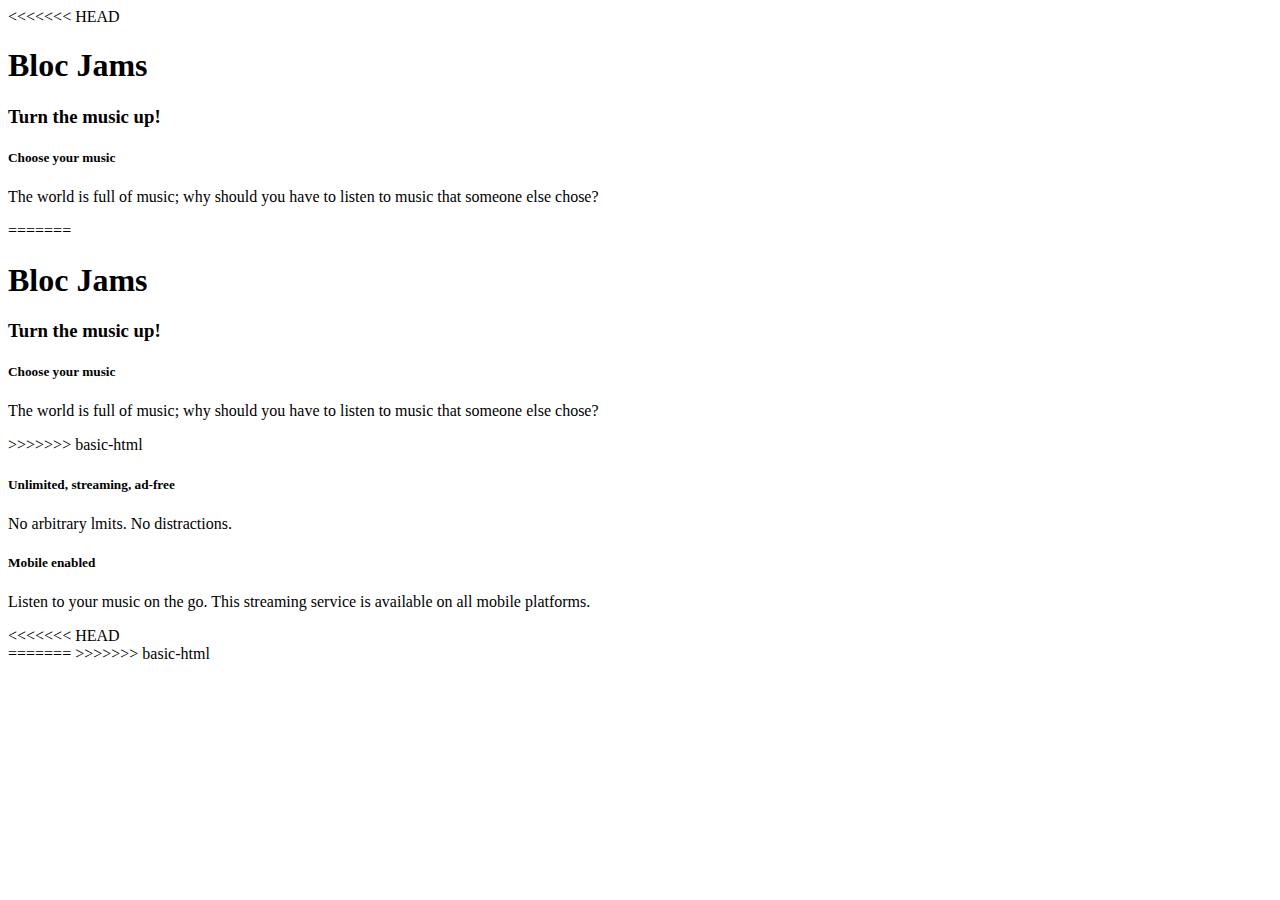
==== index.html @ 7065706e "checkpoint 1 basic html" ====
<!DOCTYPE html>
 <html>
     <head>
        <title>Bloc Jams</title>
     </head>
     <body>
<<<<<<< HEAD
          <div> <!-- navigation bar -->
         </div>
         <div> <!-- hero content -->
             <h1>Bloc Jams</h1>
             <h3>Turn the music up!</h3>
         </div>
         <div> <!-- selling points -->
             <div>
             <h5>Choose your music</h5>
             <p>The world is full of music; why should you have to listen to music that someone else chose?</p>
         </div>
=======
         <section> <!-- navigation bar -->
         </section>
         <section> <!-- hero content -->
             <h1>Bloc Jams</h1>
             <h3>Turn the music up!</h3>
         </section>
         <section> <!-- selling points -->
             <div>
             <h5>Choose your music</h5>
             <p>The world is full of music; why should you have to listen to music that someone else chose?</p>
         </section>
>>>>>>> basic-html
         <div>
            <h5>Unlimited, streaming, ad-free</h5>
             <p>No arbitrary lmits.  No distractions.</p>
         </div>
         <div>
            <h5>Mobile enabled</h5>
            <p>Listen to your music on the go.  This streaming service is available on all mobile platforms.</p>
         </div>
<<<<<<< HEAD
         </div>
=======
         </section>
>>>>>>> basic-html
     </body>
 </html>
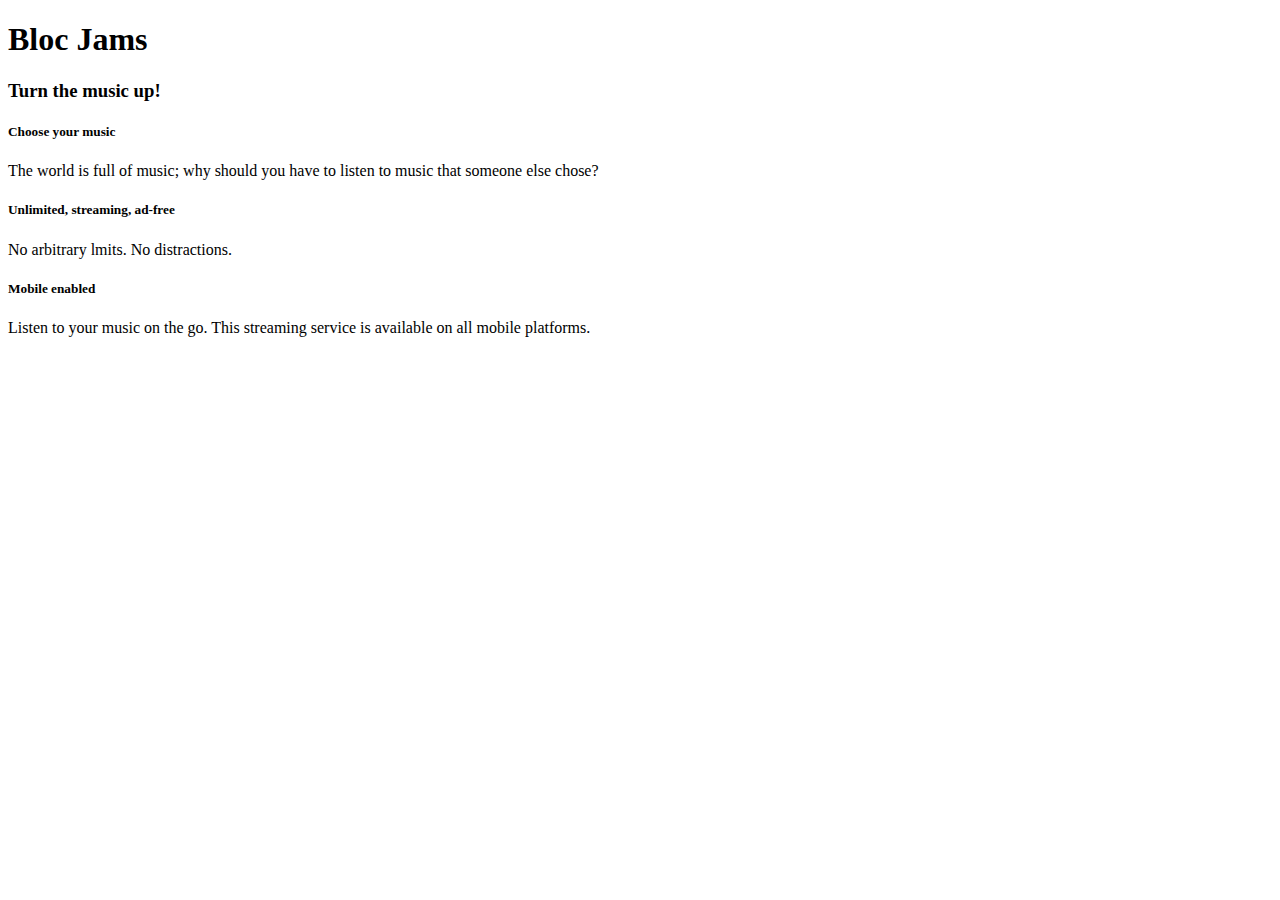
==== commit 09bd62f4: "fixed merge conflicts" ====
--- a/index.html
+++ b/index.html
@@ -4,31 +4,18 @@
         <title>Bloc Jams</title>
      </head>
      <body>
-<<<<<<< HEAD
-          <div> <!-- navigation bar -->
-         </div>
-         <div> <!-- hero content -->
-             <h1>Bloc Jams</h1>
-             <h3>Turn the music up!</h3>
-         </div>
-         <div> <!-- selling points -->
-             <div>
-             <h5>Choose your music</h5>
-             <p>The world is full of music; why should you have to listen to music that someone else chose?</p>
-         </div>
-=======
-         <section> <!-- navigation bar -->
-         </section>
+
+         <nav> <!-- navigation bar -->
+         </nav>
          <section> <!-- hero content -->
              <h1>Bloc Jams</h1>
              <h3>Turn the music up!</h3>
          </section>
          <section> <!-- selling points -->
-             <div>
              <h5>Choose your music</h5>
              <p>The world is full of music; why should you have to listen to music that someone else chose?</p>
          </section>
->>>>>>> basic-html
+
          <div>
             <h5>Unlimited, streaming, ad-free</h5>
              <p>No arbitrary lmits.  No distractions.</p>
@@ -37,10 +24,7 @@
             <h5>Mobile enabled</h5>
             <p>Listen to your music on the go.  This streaming service is available on all mobile platforms.</p>
          </div>
-<<<<<<< HEAD
-         </div>
-=======
-         </section>
->>>>>>> basic-html
+
+
      </body>
  </html>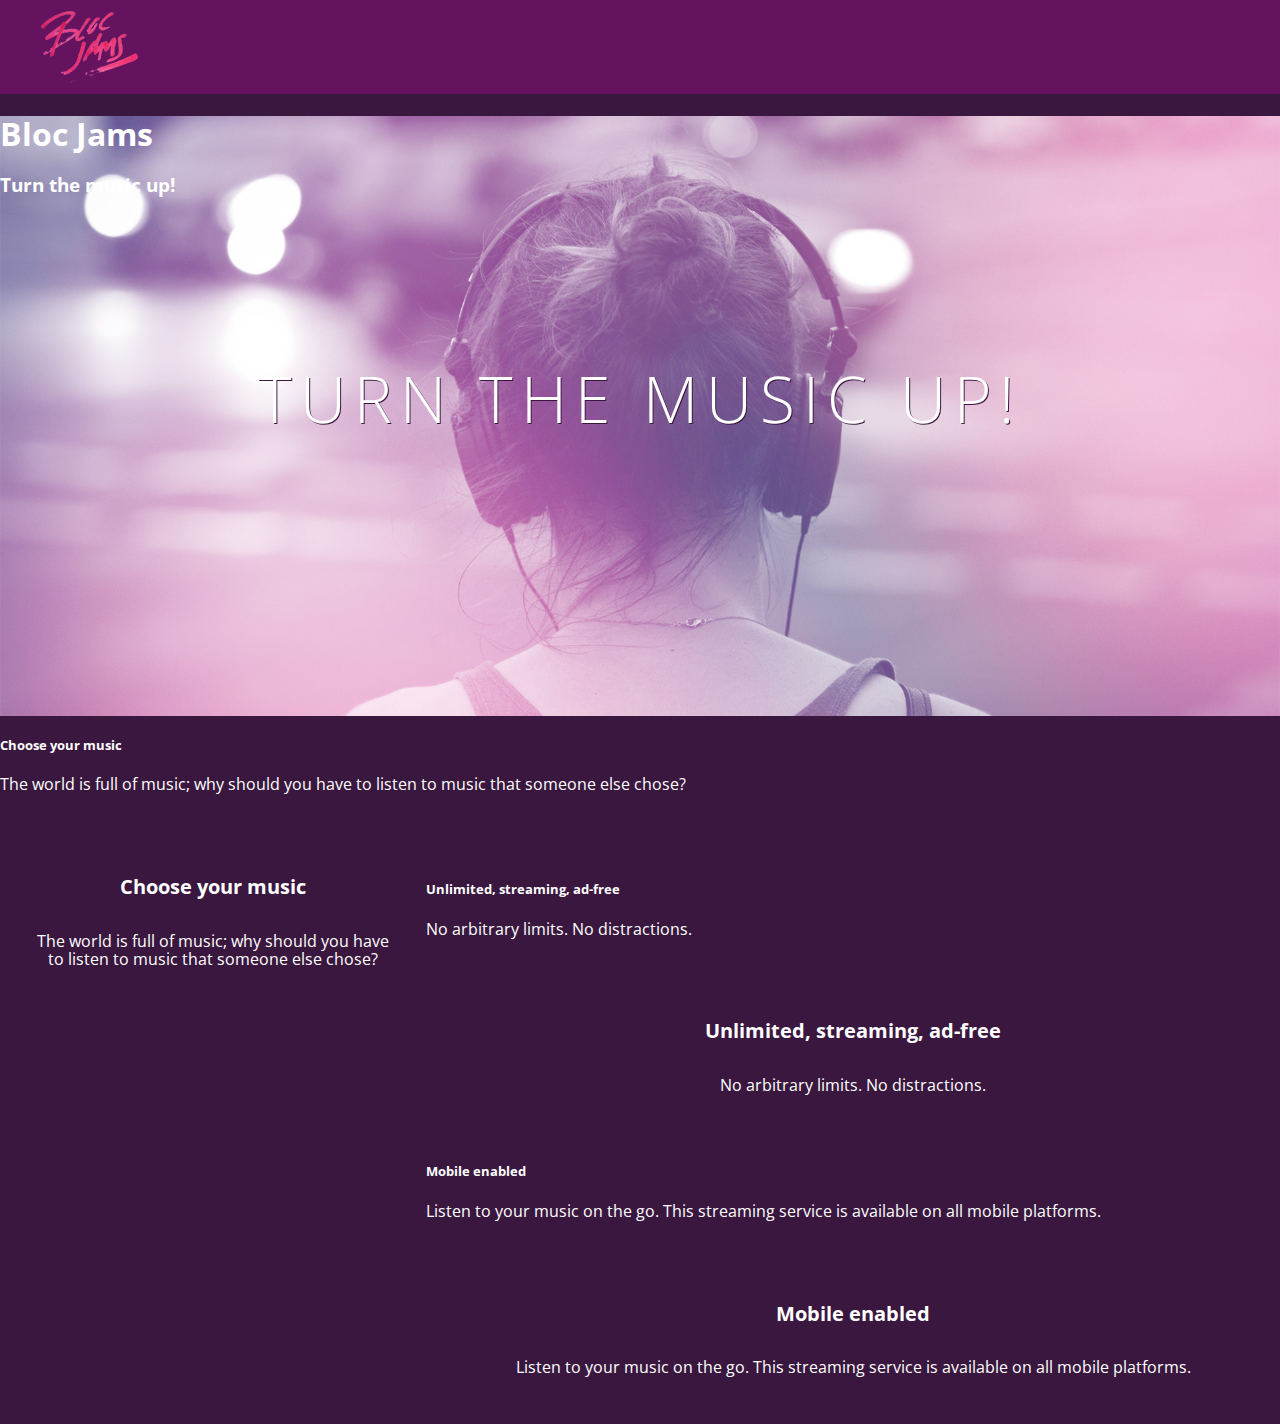
==== commit d82467f3: "section-3-styles" ====
--- a/index.html
+++ b/index.html
@@ -2,29 +2,50 @@
  <html>
      <head>
         <title>Bloc Jams</title>
+         <link rel="stylesheet" type="text/css" href="http://fonts.googleapis.com/css?family=Open+Sans:400,800,600,700,300">
+         <link rel="stylesheet" type="text/css" href="http://code.ionicframework.com/ionicons/2.0.1/css/ionicons.min.css">
+         <link rel="stylesheet" type="text/css" href="styles/normalize.css">
+         <link rel="stylesheet" type="text/css" href="styles/main.css">         
      </head>
      <body>
-
-         <nav> <!-- navigation bar -->
-         </nav>
+         <body class="landing">
+            <nav> <!-- navigation bar -->
+            <nav class="navbar">
+                <img src="assets/images/bloc_jams_logo.png" alt="bloc jams logo" class="logo">
+            </nav>
          <section> <!-- hero content -->
+         <section class="hero-content"> <!-- hero content -->
              <h1>Bloc Jams</h1>
              <h3>Turn the music up!</h3>
+             <h1 class="hero-title">Turn the music up!</h1>
          </section>
          <section> <!-- selling points -->
-             <h5>Choose your music</h5>
-             <p>The world is full of music; why should you have to listen to music that someone else chose?</p>
-         </section>
-
-         <div>
-            <h5>Unlimited, streaming, ad-free</h5>
-             <p>No arbitrary lmits.  No distractions.</p>
-         </div>
-         <div>
-            <h5>Mobile enabled</h5>
-            <p>Listen to your music on the go.  This streaming service is available on all mobile platforms.</p>
-         </div>
-
-
+             <div>
+                 <h5>Choose your music</h5>
+                 <p>The world is full of music; why should you have to listen to music that someone else chose?</p>
+         <section class="selling-points"> <!-- selling points -->
+             <div class="point">
+                 <span class="ion-music-note"></span>
+                 <h5 class="point-title">Choose your music</h5>
+                 <p class="point-description">The world is full of music; why should you have to listen to music that someone else chose?</p>
+             </div>
+             <div>
+                 <h5>Unlimited, streaming, ad-free</h5>
+                 <p>No arbitrary limits. No distractions.</p>
+             <div class="point">
+                 <span class="ion-radio-waves"></span>
+                 <h5 class="point-title">Unlimited, streaming, ad-free</h5>
+                 <p class="point-description">No arbitrary limits. No distractions.</p>
+             </div>
+             <div>
+                 <h5>Mobile enabled</h5>
+                 <p>Listen to your music on the go. This streaming service is available on all mobile platforms.</p>
+             <div class="point">
+                 <span class="ion-iphone"></span>
+                 <h5 class="point-title">Mobile enabled</h5>
+                 <p class="point-description">Listen to your music on the go. This streaming service is available on all mobile platforms.</p>
+             </div>
+                 
+        </section>
      </body>
  </html>--- a/styles/main.css
+++ b/styles/main.css
@@ -0,0 +1,78 @@
+html {
+     height: 100%; /* makes sure our HTML takes up 100% of the browser window */
+     font-size: 100%;
+ }
+ 
+ body {
+     font-family: 'Open Sans'; /* sets our font to the "Open Sans" typeface */
+     color: white;             /* sets the text color to white */
+     min-height: 100%;         /* says the height of the body must be, at minimum, 100% of the window */
+ }
+ 
+ body.landing {
+     background-color: rgb(58,23,63); /* sets the background color to an RGB value (see below) */
+ }
+
+.navbar {
+     padding: 0.5rem;
+     background-color: rgb(101,18,95);
+ }
+ 
+ .navbar .logo {
+     position: relative; /* positioning will be explained in a resource */
+     left: 2rem;
+ }
+
+.hero-content {
+    position: relative; /*positioning will be explained in a resource */
+    min-height: 600px; /* hero content element must be _at least_ 600 pixels */
+    background-image: url(../assets/images/bloc_jams_bg.jpg);
+    background-repeat: no-repeat;
+    background-position: center center;
+    background-size: cover;
+}
+
+.hero-content .hero-title {
+    position: absolute;             /* positioning will be explained in a resource */
+     top: 40%;                       /* positioning will be explained in a resource */
+     -webkit-transform: translateY(-50%);
+     -moz-transform: translateY(-50%);
+     -ms-transform: translateY(-50%);
+     transform: translateY(-50%);
+     width: 100%;                    /* makes sure the title inhabits the full width of its container */
+     text-align: center;             /* aligns text in the horizontal center of the element */
+     font-size: 4rem;                /* specifies the size of the font in root em units */
+     font-weight: 300;               /* makes the font thinner or lighter weight */
+     text-transform: uppercase;      /* transforms the text to be all uppercase lettering */
+     letter-spacing: 0.5rem;         /* puts 0.5 root ems worth of space between each letter */
+     text-shadow: 1px 1px 0px rgb(58,23,63); /* creates a shadow underneath the text for readability over the image */
+
+}
+
+.selling-points {
+     position: relative;
+     display: table;
+     width: 100%;
+     -webkit-box-sizing: border-box;
+     -moz-box-sizing: border-box;
+     box-sizing: border-box; /* we'll explain this in a resource */
+ }
+ 
+ .point {
+     display: table-cell;
+     position: relative;
+     width: 33.3%;
+     padding: 2rem;
+     text-align: center;
+ }
+ 
+ .point .point-title {
+     font-size: 1.25rem;
+ }
+ 
+ .ion-music-note,
+ .ion-radio-waves,
+ .ion-iphone {
+     color: rgb(233,50,117);
+     font-size: 5rem;
+ }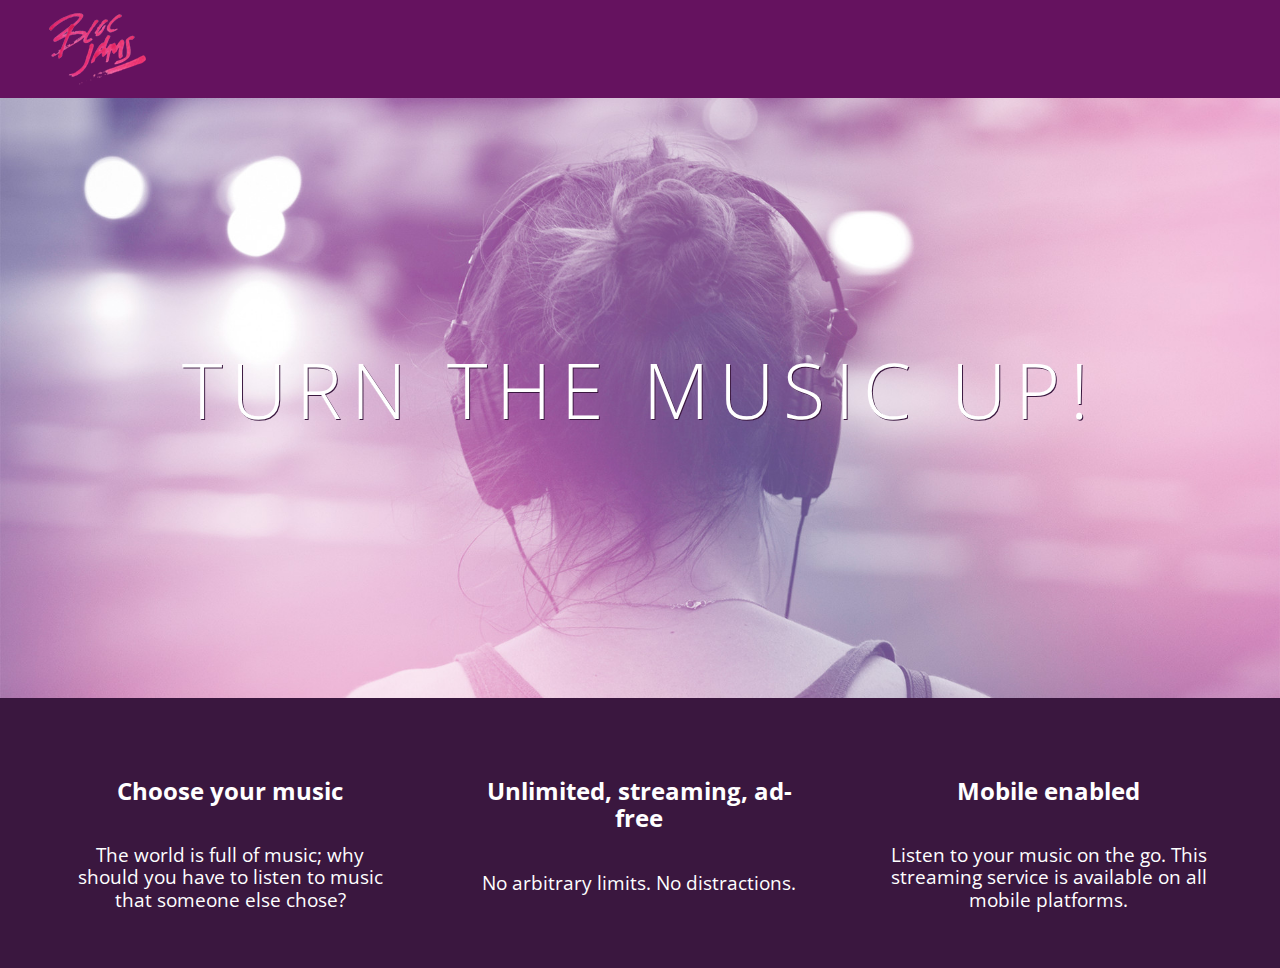
==== commit 88909682: "checkpoint-4-responsiveness" ====
--- a/index.html
+++ b/index.html
@@ -2,50 +2,39 @@
  <html>
      <head>
         <title>Bloc Jams</title>
+         <meta name="viewport" content="width=device-width, initial-scale=1">
          <link rel="stylesheet" type="text/css" href="http://fonts.googleapis.com/css?family=Open+Sans:400,800,600,700,300">
          <link rel="stylesheet" type="text/css" href="http://code.ionicframework.com/ionicons/2.0.1/css/ionicons.min.css">
          <link rel="stylesheet" type="text/css" href="styles/normalize.css">
-         <link rel="stylesheet" type="text/css" href="styles/main.css">         
+         <link rel="stylesheet" type="text/css" href="styles/main.css">
+         <link rel="stylesheet" type="text/css" href="styles/landing.css">
      </head>
-     <body>
+     
          <body class="landing">
-            <nav> <!-- navigation bar -->
-            <nav class="navbar">
+            
+            <nav class="navbar"> <!-- navigation bar -->
                 <img src="assets/images/bloc_jams_logo.png" alt="bloc jams logo" class="logo">
             </nav>
-         <section> <!-- hero content -->
          <section class="hero-content"> <!-- hero content -->
-             <h1>Bloc Jams</h1>
-             <h3>Turn the music up!</h3>
              <h1 class="hero-title">Turn the music up!</h1>
          </section>
-         <section> <!-- selling points -->
-             <div>
-                 <h5>Choose your music</h5>
-                 <p>The world is full of music; why should you have to listen to music that someone else chose?</p>
-         <section class="selling-points"> <!-- selling points -->
-             <div class="point">
+         <section class="selling-points container"> <!-- selling points -->
+             <div class="point column third">
                  <span class="ion-music-note"></span>
                  <h5 class="point-title">Choose your music</h5>
                  <p class="point-description">The world is full of music; why should you have to listen to music that someone else chose?</p>
              </div>
-             <div>
-                 <h5>Unlimited, streaming, ad-free</h5>
-                 <p>No arbitrary limits. No distractions.</p>
-             <div class="point">
+             <div class="point column third">
                  <span class="ion-radio-waves"></span>
                  <h5 class="point-title">Unlimited, streaming, ad-free</h5>
                  <p class="point-description">No arbitrary limits. No distractions.</p>
              </div>
-             <div>
-                 <h5>Mobile enabled</h5>
-                 <p>Listen to your music on the go. This streaming service is available on all mobile platforms.</p>
-             <div class="point">
+             <div class="point column third">
                  <span class="ion-iphone"></span>
                  <h5 class="point-title">Mobile enabled</h5>
                  <p class="point-description">Listen to your music on the go. This streaming service is available on all mobile platforms.</p>
              </div>
-                 
+                  
         </section>
      </body>
  </html>--- a/styles/main.css
+++ b/styles/main.css
@@ -1,3 +1,9 @@
+*, *::before, *::after {
+    -moz-box-sizing: border-box;
+    -webkit-box-sizing: border-box;
+    -box-sizing: border-box;
+}
+
 html {
      height: 100%; /* makes sure our HTML takes up 100% of the browser window */
      font-size: 100%;
@@ -53,9 +59,7 @@
      position: relative;
      display: table;
      width: 100%;
-     -webkit-box-sizing: border-box;
-     -moz-box-sizing: border-box;
-     box-sizing: border-box; /* we'll explain this in a resource */
+    
  }
  
  .point {
@@ -75,4 +79,32 @@
  .ion-iphone {
      color: rgb(233,50,117);
      font-size: 5rem;
+ }
+
+.container {
+    margin: 0 auto;
+    max-width:64rem;
+}
+
+ /* Medium and small screens (640px) */
+ @media (min-width: 640px) {
+     html { font-size: 112%; }
+   /* Style information will go here */
+ .column {
+         float: left;
+         padding-left: 1rem;
+         padding-right: 1rem;
+     }
+     .column.full { width: 100%; }
+     .column.two-thirds { width: 66.7%; }
+     .column.half { width: 50%; }
+     .column.third { width: 33.3%; }
+     .column.fourth { width: 25%; }
+     .column.flow-opposite { float: right; }
+}
+ 
+ /* Large screens (1024px) */
+ @media (min-width: 1024px) {
+     html { font-size: 120%; }
+   /* Style information will go here */
  }--- a/styles/landing.css
+++ b/styles/landing.css
@@ -0,0 +1,50 @@
+body.landing {
+     background-color: rgb(58,23,63);
+ }
+ 
+ .hero-content {
+     position: relative;
+     min-height: 600px;
+     background-image: url(../assets/images/bloc_jams_bg.jpg);
+     background-repeat: no-repeat;
+     background-position: center center;
+     background-size: cover;
+ }
+ 
+ .hero-content .hero-title {
+     position: absolute;
+     top: 40%;
+     -webkit-transform: translateY(-50%);
+     -moz-transform: translateY(-50%);
+     transform: translateY(-50%);
+     width: 100%;
+     text-align: center;
+     font-size: 4rem;
+     font-weight: 300;
+     text-transform: uppercase;
+     letter-spacing: 0.5rem;
+     text-shadow: 1px 1px 0px rgb(58,23,63);
+ }
+ 
+ .selling-points {
+     position: relative;
+     
+ }
+ 
+ .point {
+    
+     position: relative;
+     padding: 2rem;
+     text-align: center;
+ }
+ 
+ .point .point-title {
+     font-size: 1.25rem;
+ }
+ 
+ .ion-music-note,
+ .ion-radio-waves,
+ .ion-iphone {
+     color: rgb(233,50,117);
+     font-size: 5rem;
+ }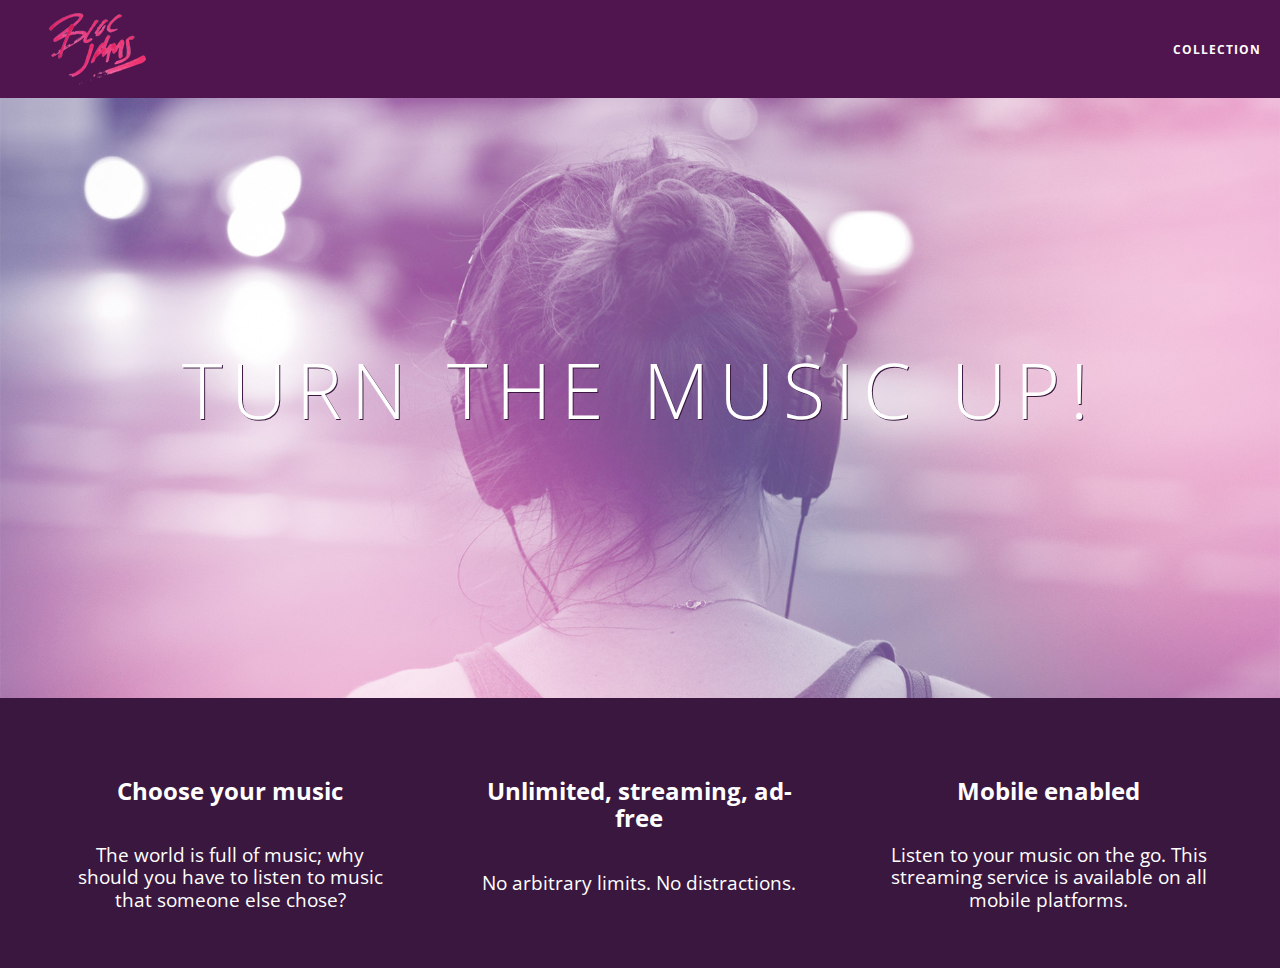
==== commit 04184675: "section-5-collectionview" ====
--- a/index.html
+++ b/index.html
@@ -13,12 +13,19 @@
          <body class="landing">
             
             <nav class="navbar"> <!-- navigation bar -->
-                <img src="assets/images/bloc_jams_logo.png" alt="bloc jams logo" class="logo">
+                <a href="index.html" class="logo">
+                <img src="assets/images/bloc_jams_logo.png" alt="bloc jams logo">
+                </a>
+            <div class="links-container">
+             <a href="collection.html" class="navbar-link">collection</a>
+            </div>
             </nav>
-         <section class="hero-content"> <!-- hero content -->
+            
+             <section class="hero-content"> <!-- hero content -->
              <h1 class="hero-title">Turn the music up!</h1>
-         </section>
-         <section class="selling-points container"> <!-- selling points -->
+            </section>
+            
+             <section class="selling-points container"> <!-- selling points -->
              <div class="point column third">
                  <span class="ion-music-note"></span>
                  <h5 class="point-title">Choose your music</h5>
--- a/styles/main.css
+++ b/styles/main.css
@@ -20,23 +20,54 @@
  }
 
 .navbar {
+     position: relative;
      padding: 0.5rem;
-     background-color: rgb(101,18,95);
+     /*background-color: rgb(101,18,95);*/
+     /* #1 */
+     background-color: rgba(101,18,95,0.5);
+     /* #2 */
+     z-index: 1;
+ }
+
+ .navbar .logo {
+     position: relative;
+     left: 2rem;
+     cursor: pointer;  /* produces the finger-pointer icon when you hover over the logo */
  }
  
- .navbar .logo {
-     position: relative; /* positioning will be explained in a resource */
-     left: 2rem;
+ .navbar .links-container {
+     display: table;
+     position: absolute;
+     top: 0;
+     right: 0;
+     height: 100px;
+     color: white;
+     /* #3 */
+     text-decoration: none;
  }
-
-.hero-content {
-    position: relative; /*positioning will be explained in a resource */
-    min-height: 600px; /* hero content element must be _at least_ 600 pixels */
-    background-image: url(../assets/images/bloc_jams_bg.jpg);
-    background-repeat: no-repeat;
-    background-position: center center;
-    background-size: cover;
-}
+ 
+ .links-container .navbar-link {
+     display: table-cell;
+     position: relative;
+     height: 100%;
+     padding-left: 1rem;
+     padding-right: 1rem;
+     /* #4 */
+     vertical-align: middle;
+     color: white;
+     font-size: 0.625rem;
+     letter-spacing: 0.05rem;
+     font-weight: 700;
+     text-transform: uppercase;
+     /* #3 */
+     text-decoration: none;
+     cursor: pointer;
+ }
+ 
+   /* #5 */
+ .links-container .navbar-link:hover {
+     color: rgb(233,50,117);
+ }
 
 .hero-content .hero-title {
     position: absolute;             /* positioning will be explained in a resource */
